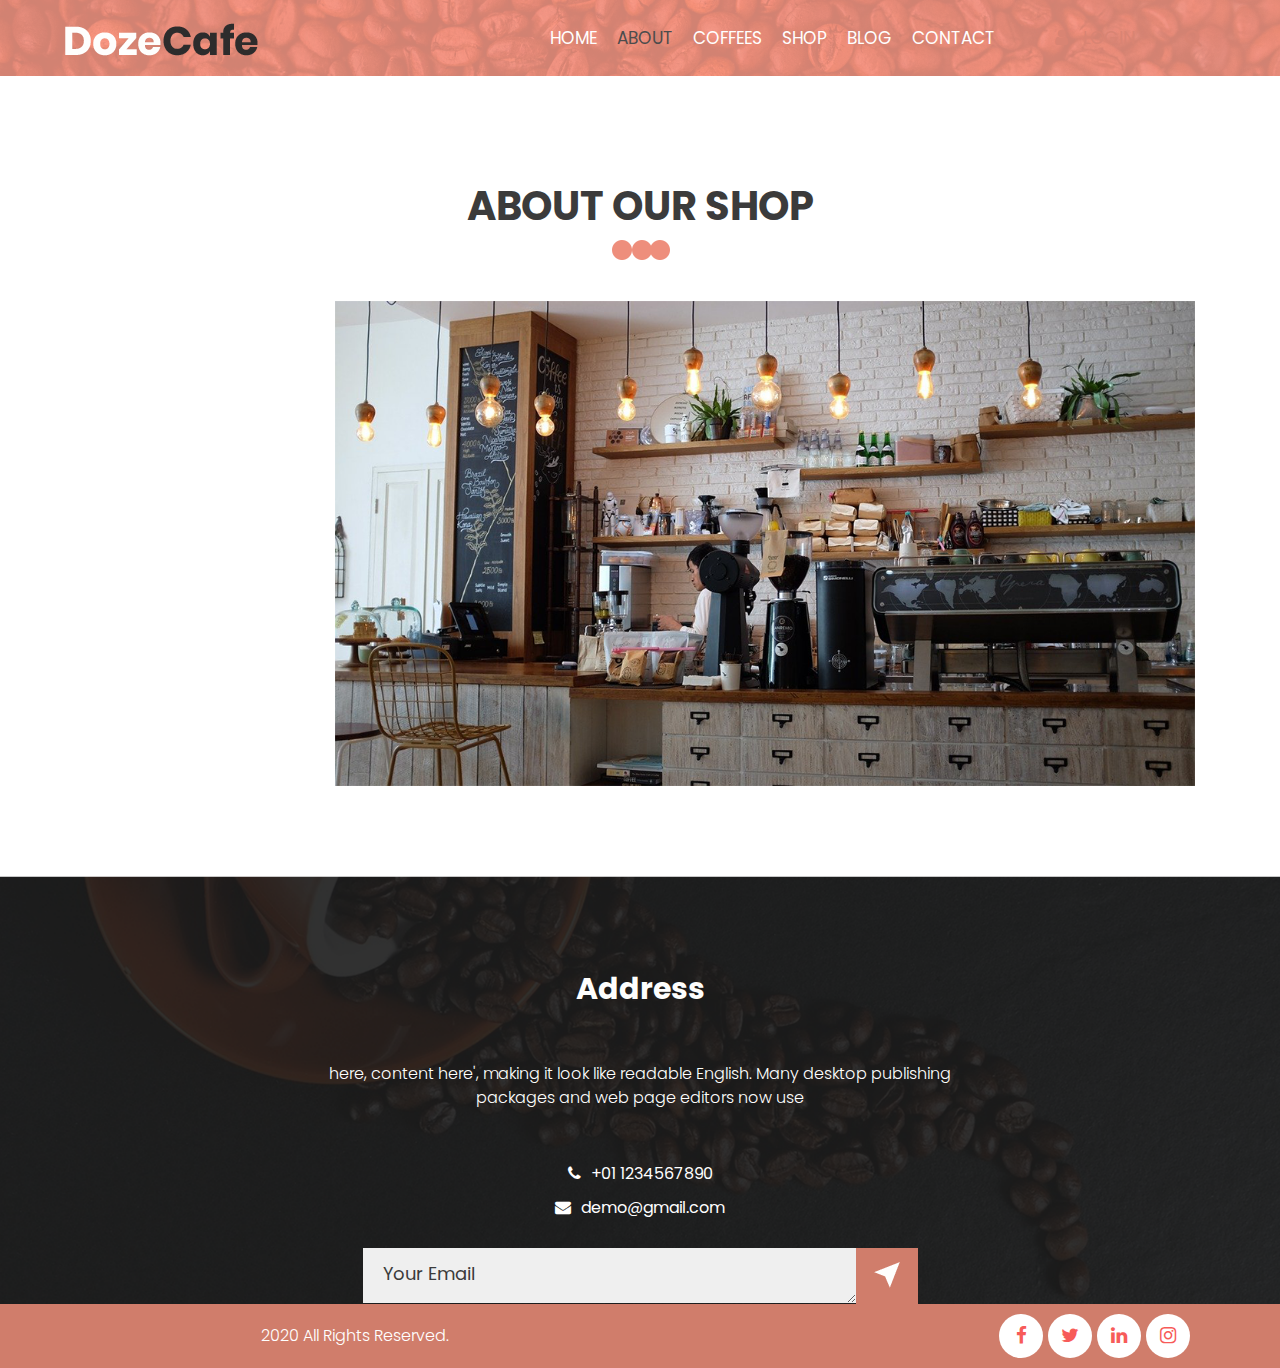
==== about.html @ 53fcd5b3 "firts init github" ====
<!DOCTYPE html>
<html>

<head>
   <!-- basic -->
   <meta charset="utf-8">
   <meta http-equiv="X-UA-Compatible" content="IE=edge">
   <meta name="viewport" content="width=device-width, initial-scale=1">
   <!-- mobile metas -->
   <meta name="viewport" content="width=device-width, initial-scale=1">
   <meta name="viewport" content="initial-scale=1, maximum-scale=1">
   <!-- site metas -->
   <title>About</title>
   <meta name="keywords" content="">
   <meta name="description" content="">
   <meta name="author" content="">
   <!-- bootstrap css -->
   <link rel="stylesheet" type="text/css" href="css/bootstrap.min.css">
   <!-- style css -->
   <link rel="stylesheet" type="text/css" href="css/style.css">
   <!-- Responsive-->
   <link rel="stylesheet" href="css/responsive.css">
   <!-- fevicon -->
   <link rel="icon" href="images/fevicon.png" type="image/gif" />
   <!-- font css -->
   <link href="https://fonts.googleapis.com/css2?family=Poppins:wght@400;600;800&display=swap" rel="stylesheet">
   <!-- Scrollbar Custom CSS -->
   <link rel="stylesheet" href="css/jquery.mCustomScrollbar.min.css">
   <!-- Tweaks for older IEs-->
   <link rel="stylesheet" href="https://netdna.bootstrapcdn.com/font-awesome/4.0.3/css/font-awesome.css">
</head>

<body>
   <div class="header_section header_bg">
      <div class="container-fluid">
         <nav class="navbar navbar-expand-lg navbar-light bg-light">
            <a class="navbar-brand" href="index.html"><img src="images/logo.png"></a>
            <button class="navbar-toggler" type="button" data-toggle="collapse" data-target="#navbarSupportedContent"
               aria-controls="navbarSupportedContent" aria-expanded="false" aria-label="Toggle navigation">
               <span class="navbar-toggler-icon"></span>
            </button>
            <div class="collapse navbar-collapse" id="navbarSupportedContent">
               <ul class="navbar-nav ml-auto">
                  <li class="nav-item">
                     <a class="nav-link" href="index.html">Home</a>
                  </li>
                  <li class="nav-item active">
                     <a class="nav-link" href="about.html">About</a>
                  </li>
                  <li class="nav-item">
                     <a class="nav-link" href="coffees.html">Coffees</a>
                  </li>
                  <li class="nav-item">
                     <a class="nav-link" href="shop.html">Shop</a>
                  </li>
                  <li class="nav-item">
                     <a class="nav-link" href="blog.html">Blog</a>
                  </li>
                  <li class="nav-item">
                     <a class="nav-link" href="contact.html">Contact</a>
                  </li>
               </ul>
               <form class="form-inline my-2 my-lg-0">
                  <div class="login_bt">
                     <ul>
                        <li><a href="#"><span class="user_icon"><i class="fa fa-user"
                                    aria-hidden="true"></i></span>Login</a></li>
                        <li><a href="#"><i class="fa fa-search" aria-hidden="true"></i></a></li>
                     </ul>
                  </div>
               </form>
            </div>
         </nav>
      </div>
   </div>
   <!-- header section end -->
   <!-- about section start -->
   <div class="about_section layout_padding">
      <div class="container">
         <div class="row">
            <div class="col-md-12">
               <h1 class="about_taital">About Our shop</h1>
               <div class="bulit_icon"><img src="images/bulit-icon.png"></div>
            </div>
         </div>
         <div class="about_section_2 layout_padding">
            <div class="image_iman"><img src="images/about-img.png" class="about_img"></div>


         </div>
      </div>
   </div>
   </div>
   <!-- about section end -->
   <!-- footer section start -->
   <div class="footer_section layout_padding">
      <div class="container">
         <div class="row">
            <div class="col-md-12">
               <h1 class="address_text">Address</h1>
               <p class="footer_text">here, content here', making it look like readable English. Many desktop publishing
                  packages and web page editors now use </p>
               <div class="location_text">
                  <ul>
                     <li>
                        <a href="#">
                           <i class="fa fa-phone" aria-hidden="true"></i><span class="padding_left_10">+01
                              1234567890</span>
                        </a>
                     </li>
                     <li>
                        <a href="#">
                           <i class="fa fa-envelope" aria-hidden="true"></i><span
                              class="padding_left_10">demo@gmail.com</span>
                        </a>
                     </li>
                  </ul>
               </div>
               <div class="form-group">
                  <textarea class="update_mail" placeholder="Your Email" rows="5" id="comment"
                     name="Your Email"></textarea>
                  <div class="subscribe_bt"><a href="#"><img src="images/teligram-icon.png"></a></div>
               </div>
            </div>
         </div>
      </div>
   </div>
   <!-- footer section end -->
   <!-- copyright section start -->
   <div class="copyright_section">
      <div class="container">
         <div class="row">
            <div class="col-lg-6 col-sm-12">
               <p class="copyright_text">2020 All Rights Reserved.</p>
            </div>
            <div class="col-lg-6 col-sm-12">
               <div class="footer_social_icon">
                  <ul>
                     <li><a href="#"><i class="fa fa-facebook" aria-hidden="true"></i></a></li>
                     <li><a href="#"><i class="fa fa-twitter" aria-hidden="true"></i></a></li>
                     <li><a href="#"><i class="fa fa-linkedin" aria-hidden="true"></i></a></li>
                     <li><a href="#"><i class="fa fa-instagram" aria-hidden="true"></i></a></li>
                  </ul>
               </div>
            </div>
         </div>
      </div>
   </div>
   <!-- copyright section end -->
   <!-- Javascript files-->
   <script src="js/jquery.min.js"></script>
   <script src="js/popper.min.js"></script>
   <script src="js/bootstrap.bundle.min.js"></script>
   <script src="js/jquery-3.0.0.min.js"></script>
   <script src="js/plugin.js"></script>
   <!-- sidebar -->
   <script src="js/jquery.mCustomScrollbar.concat.min.js"></script>
   <script src="js/custom.js"></script>
</body>

</html>
---- css/style.css ----
/*--------------------------------------------------------------------- File Name: style.css ---------------------------------------------------------------------*/


/*--------------------------------------------------------------------- import Files ---------------------------------------------------------------------*/

@import url(animate.min.css);
@import url(normalize.css);
@import url(icomoon.css);
@import url(css/font-awesome.min.css);
@import url(meanmenu.css);
@import url(owl.carousel.min.css);
@import url(swiper.min.css);
@import url(slick.css);
@import url(jquery.fancybox.min.css);
@import url(jquery-ui.css);
@import url(nice-select.css);

/*--------------------------------------------------------------------- skeleton ---------------------------------------------------------------------*/

* {
    box-sizing: border-box !important;
    transition: ease all 0.5s;
}

html {
    scroll-behavior: smooth;
}

body {
    color: #666666;
    font-size: 14px;
    font-family: 'Poppins', sans-serif;
    line-height: 1.80857;
    font-weight: normal;
    overflow-x: hidden;
}

a {
    color: #1f1f1f;
    text-decoration: none !important;
    outline: none !important;
    -webkit-transition: all .3s ease-in-out;
    -moz-transition: all .3s ease-in-out;
    -ms-transition: all .3s ease-in-out;
    -o-transition: all .3s ease-in-out;
    transition: all .3s ease-in-out;
}

h1,
h2,
h3,
h4,
h5,
h6 {
    letter-spacing: 0;
    font-weight: normal;
    position: relative;
    padding: 0 0 10px 0;
    font-weight: normal;
    line-height: normal;
    color: #111111;
    margin: 0
}

h1 {
    font-size: 24px
}

h2 {
    font-size: 22px
}

h3 {
    font-size: 18px
}

h4 {
    font-size: 16px
}

h5 {
    font-size: 14px
}

h6 {
    font-size: 13px
}

*,
*::after,
*::before {
    -webkit-box-sizing: border-box;
    -moz-box-sizing: border-box;
    box-sizing: border-box;
}

h1 a,
h2 a,
h3 a,
h4 a,
h5 a,
h6 a {
    color: #212121;
    text-decoration: none!important;
    opacity: 1
}

button:focus {
    outline: none;
}

ul,
li,
ol {
    margin: 0px;
    padding: 0px;
    list-style: none;
}

p {
    margin: 20px;
    font-weight: 300;
    font-size: 15px;
    line-height: 24px;
}

a {
    color: #222222;
    text-decoration: none;
    outline: none !important;
}

a,
.btn {
    text-decoration: none !important;
    outline: none !important;
    -webkit-transition: all .3s ease-in-out;
    -moz-transition: all .3s ease-in-out;
    -ms-transition: all .3s ease-in-out;
    -o-transition: all .3s ease-in-out;
    transition: all .3s ease-in-out;
}

img {
    max-width: 100%;
    height: auto;
}

 :focus {
    outline: 0;
}

.paddind_bottom_0 {
    padding-bottom: 0 !important;
}

.btn-custom {
    margin-top: 20px;
    background-color: transparent !important;
    border: 2px solid #ddd;
    padding: 12px 40px;
    font-size: 16px;
}

.lead {
    font-size: 18px;
    line-height: 30px;
    color: #767676;
    margin: 0;
    padding: 0;
}

.form-control:focus {
    border-color: #ffffff !important;
    box-shadow: 0 0 0 .2rem rgba(255, 255, 255, .25);
}

.navbar-form input {
    border: none !important;
}

.badge {
    font-weight: 500;
}

blockquote {
    margin: 20px 0 20px;
    padding: 30px;
}

button {
    border: 0;
    margin: 0;
    padding: 0;
    cursor: pointer;
}

.full {
    float: left;
    width: 100%;
}

.layout_padding {
    padding-top: 100px;
    padding-bottom: 0px;
}

.padding_0 {
    padding: 0px;
}


/* header section start */

.header_section {
    width: 100%;
    float: left;
    background-image: url(../images/banner-bg.png);
    height: auto;
    background-size: 100%;
    background-repeat: no-repeat;
}

.header_bg {
    width: 100%;
    float: left;
    background-image: url(../images/header-bg.png);
    height: auto;
    background-size: 100%;
    background-repeat: no-repeat;
}
.header_bg .navbar-expand-lg .navbar-nav .nav-link {
    color: #ffffff;
}

.bg-light {
    background-color: transparent !important;
}

.mr-auto,
.mx-auto {
    margin: 0 auto;
    text-align: center;
}

.navbar-expand-lg .navbar-nav .nav-link {
    padding: 3px 10px;
    font-size: 17px;
    color: #a9a8a8;
    border-radius: 5px;
    text-transform: uppercase;
}

.navbar-light .navbar-nav .nav-link:focus,
.navbar-light .navbar-nav .nav-link:hover {
    color: #4c4c4c;
}

.navbar-light .navbar-nav .active>.nav-link,
.navbar-light .navbar-nav .nav-link.active,
.navbar-light .navbar-nav .nav-link.show,
.navbar-light .navbar-nav .show>.nav-link {
    color: #4c4c4c;
}

.navbar-brand {
    margin: 0px;
    float: right;
}

.navbar {
    padding: 15px 50px;
}

.user_icon {
    padding-right: 15px;
}

.login_bt {
    width: 210px;
}

.login_bt ul {
    margin: 0px;
    padding: 0px;
}

.login_bt li a {
    float: left;
    font-size: 18px;
    color: #d98473;
    text-transform: uppercase;
    padding: 0px 0px 0px 50px;
}

.login_bt li a:hover {
    color: #4c4c4c;
}


/* header section end */


/* banner section start */

.banner_section {
    width: 100%;
    float: left;
    padding: 90px 0px 100px 0px;
}

.banner_taital_main {
    width: 100%;
    float: left;
    padding-top: 80px;
}

.banner_taital {
    width: 100%;
    font-size: 90px;
    color: #252525;
    font-weight: 800;
}

.tasty_text {
    width: 100%;
    float: left;
    font-size: 24px;
    color: #e38773;
    font-weight: bold;
}

.banner_text {
    width: 100%;
    float: left;
    font-size: 16px;
    color: #4a4949;
    margin: 0px;
}

.btn_main {
    width: 100%;
    float: left;
    padding-top: 40px;
}

.about_bt {
    width: 175px;
    float: left;
}

.about_bt a {
    width: 100%;
    float: left;
    font-size: 18px;
    background-color: #d48272;
    color: #fefefd;
    text-align: center;
    padding: 12px;
    border-radius: 5px;
}

.about_bt a:hover {
    color: #fefefd;
    background-color: #4a4949;
}

.callnow_bt {
    width: 175px;
    float: left;
}

.callnow_bt a {
    width: 100%;
    float: left;
    font-size: 18px;
    background-color: #d48272;
    color: #fefefd;
    text-align: center;
    padding: 12px;
    margin-left: 10px;
    border-radius: 5px;
}

.callnow_bt a:hover {
    color: #fefefd;
    background-color: #4a4949;
}

.callnow_bt.active a {
    color: #fefefd;
    background-color: #4a4949;
}

#banner_slider a.carousel-control-prev {
    left: -120px;
    top: 455px;
}

#banner_slider a.carousel-control-next {
    right: 0px;
    top: 400px;
    left: -120px;
    color: #fefefd;
    background-color: #4a4949;
}

#banner_slider .carousel-control-next,
#banner_slider .carousel-control-prev {
    width: 55px;
    height: 55px;
    opacity: 1;
    font-size: 16px;
    color: #4a4949;
    background-color: #efefef;
}

#banner_slider .carousel-control-next:focus,
#banner_slider .carousel-control-next:hover,
#banner_slider .carousel-control-prev:focus,
#banner_slider .carousel-control-prev:hover {
    color: #fefefd;
    background-color: #4a4949;
}

.banner_img {
    width: 100%;
    float: left;
    text-align: center;
}


/* banner section end */


/* coffee section start */

.coffee_section {
    width: 100%;
    float: left;
}

.coffee_taital {
    width: 100%;
    float: left;
    font-size: 40px;
    color: #3b3b3b;
    text-transform: uppercase;
    text-align: center;
    font-weight: bold;
    padding-bottom: 0px;
}

.coffee_section_2 {
    width: 90%;
    margin: 0 auto;
    text-align: center;
    padding-top: 40px;
}

.bulit_icon {
    width: 100%;
    text-align: center;
}

.coffee_img img {
    width: 100%;
    float: left;
}

.types_text {
    width: 100%;
    float: left;
    font-size: 22px;
    color: #3b3b3b;
    text-align: center;
    font-weight: bold;
    padding-top: 20px;
}

.looking_text {
    width: 100%;
    float: left;
    font-size: 16px;
    color: #3b3b3b;
    text-align: center;
    margin: 0px;
}

.read_bt {
    width: 170px;
    margin: 0 auto;
    text-align: center;
    padding-top: 20px;
    display: flex;
}

.read_bt a {
    width: 100%;
    float: left;
    font-size: 16px;
    color: #d78373;
    text-align: center;
    border-radius: 5px;
    border: 1px solid #d78373;
    text-transform: uppercase;
    padding: 8px;
}

.read_bt a:hover {
    color: #3b3b3b;
    border: 1px solid #3b3b3b;
}

#main_slider a.carousel-control-prev {
    left: -50px;
    top: 95px;
}

#main_slider a.carousel-control-next {
    right: -50px;
    top: 95px;
    color: #fefefd;
    background-color: #4a4949;
}

#main_slider .carousel-control-next,
#main_slider .carousel-control-prev {
    width: 55px;
    height: 55px;
    opacity: 1;
    font-size: 16px;
    color: #4a4949;
    background-color: #efefef;
}

#main_slider .carousel-control-next:focus,
#main_slider .carousel-control-next:hover,
#main_slider .carousel-control-prev:focus,
#main_slider .carousel-control-prev:hover {
    color: #fefefd;
    background-color: #4a4949;
}


/* coffee section end */


/* about section start */

.about_section {
    width: 100%;
    float: left;
    padding-bottom: 90px;
}

.about_section_2 {
    width: 100%;
    float: left;
    padding-top: 40px;
}

.about_taital {
    width: 100%;
    float: left;
    font-size: 40px;
    color: #3b3b3b;
    text-transform: uppercase;
    text-align: center;
    font-weight: bold;
    padding-bottom: 0px;
}

.about_taital_box {
    width: 500px;
    float: left;
    background-color: #ffffff;
    height: auto;
    padding: 40px 20px 30px 20px;
    box-shadow: 0px 0px 30px 0px;
    position: absolute;
    top: 1550px;
}

.image_iman {
    padding-left: 250px;
    position: relative;
}

.about_img {
    width: 100%;
}

.about_taital_1 {
    width: 100%;
    float: left;
    font-size: 30px;
    color: #3b3b3b;
}

.about_text {
    width: 100%;
    float: left;
    font-size: 16px;
    color: #232222;
    margin: 0px;
}

.readmore_btn {
    width: 170px;
    float: left;
    margin-top: 40px;
}

.readmore_btn a {
    width: 100%;
    float: left;
    font-size: 18px;
    color: #d78373;
    text-transform: uppercase;
    border-radius: 5px;
    border: 1px solid #fc947f;
    padding: 10px;
    border-radius: 5px;
    text-align: center;
}

.readmore_btn a:hover {
    color: #4a4949;
    border: 1px solid #4a4949;
}


/* about section end */


/* client section start */

.client_section {
    width: 100%;
    float: left;
    background-image: url(../images/client-bg.png);
    height: auto;
    background-size: 100% 100%;
    padding-bottom: 50px;
}

.client_section_2 {
    width: 100%;
    float: left;
}

.client_taital_main {
    width: 100%;
    display: flex;
    padding-top: 30px;
}

.client_left {
    width: 20%;
    float: left;
    padding-left: 50px;
}

.client_img {
    width: 90%;
}

.client_right {
    width: 80%;
    float: left;
    padding-top: 20px;
}

.moark_text {
    width: 100%;
    float: left;
    font-size: 24px;
    color: #3b3b3b;
    font-weight: bold;
}

.client_text {
    width: 75%;
    float: left;
    font-size: 16px;
    color: #3b3b3b;
    margin: 0px;
}


/* client section end */

/* blog section start */

.blog_section {
    width: 100%;
    float: left;
}

.blog_section_2 {
    width: 100%;
    float: left;
    padding-top: 60px;
}

.blog_box {
    width: 100%;
    background-color: #ffffff;
    box-shadow: 0px 0px 20px 0px;
    padding: 0px 0px 30px 0px;
}

.blog_img {
    width: 100%;
}

.date_text {
    width: 100px;
    font-size: 18px;
    color: #ffffff;
    text-align: center;
    text-transform: uppercase;
    padding: 20px 0px;
    background-color: red;
    position: absolute;
    top: -10px;
    left: 5px;
}

.prep_text {
    width: 100%;
    font-size: 20px;
    color: #3b3b3b;
    text-transform: uppercase;
    font-weight: bold;
    padding: 20px 20px 10px 20px;
}

.lorem_text {
    width: 100%;
    font-size: 14px;
    color: #3b3b3b;
    margin: 0px;
    padding: 0px 20px;
}


/* blog section end */


/* contact section start */

.contact_section {
    width: 100%;
    float: left;
}

.contact_taital {
    width: 100%;
    float: left;
    font-size: 40px;
    color: #252525;
    font-weight: bold;
    text-align: center;
    text-transform: uppercase;
}

.contact_section_2 {
    width: 100%;
    float: left;
    padding-top: 55px;
}

.padding_left_0 {
    padding-left: 0px;
}

.mail_section_1 {
    width: 50%;
    margin: 0 auto;
}

.mail_text {
    width: 100%;
    float: left;
    font-size: 16px;
    color: #2e2e2d;
    border: 0px;
    background-color: #efefef;
    padding: 11px 20px;
    margin-top: 20px;
    border-radius: 40px;
    font-family: 'Poppins', sans-serif;
}

input.mail_text::placeholder {
    color: #2e2e2d;
}

.massage-bt {
    color: #2e2e2d;
    width: 100%;
    height: 110px;
    font-size: 18px;
    background-color: #efefef;
    padding: 40px 20px 0px 20px;
    border: 0px;
    height: 110px;
    margin-top: 20px;
    border-radius: 40px;
    font-family: 'Poppins', sans-serif;
}

textarea#comment.massage-bt::placeholder {
    color: #2e2e2d;
}

.send_bt {
    width: 170px;
    margin: 0 auto;
    text-align: center;
}

.send_bt a {
    width: 100%;
    text-align: center;
    font-size: 16px;
    color: #fefefd;
    background-color: #d07d6b;
    padding: 10px;
    text-transform: uppercase;
    margin-top: 20px;
    display: block;
    font-weight: bold;
    border-radius: 5px;
    font-family: 'Poppins', sans-serif;
}

.send_bt a:hover {
    color: #fefefd;
    background-color: #4a4949;
}

.map_main {
    width: 100%;
    float: left;
    margin-top: 90px;
}


/* contact section end */


/* footer section start */

.footer_section {
    width: 100%;
    float: left;
    height: auto;
    background-image: url(../images/footer-bg.png);
    background-size: 100% 100%;
    padding: 90px 0px 0px 0px;
}

.address_text {
    width: 100%;
    float: left;
    text-align: center;
    font-size: 30px;
    color: #fefefd;
    font-weight: bold;
    padding-bottom: 50px;
}

.footer_text {
    width: 60%;
    margin: 0 auto;
    font-size: 16px;
    color: #fefefd;
    text-align: center;
}

.location_text {
    width: 100%;
    margin: 0 auto;
    text-align: center;
    padding-top: 50px;
}

.location_text ul {
    margin: 0px;
    padding: 0px;
}

.location_text li {
    font-size: 16px;
    color: #ffffff;
    padding: 0px 0px 5px 0px;
}

.location_text li a {
    color: #ffffff;
}

.location_text li a:hover {
    color: #d07d6b;
}

.padding_left_10 {
    padding-left: 10px;
}

.social_icon {
    width: 100%;
    display: inline-block;
    text-align: center;
    margin-top: 10px;
}

.footer_social_icon {
    width: 100%;
    float: right;
    text-align: right;
}

.footer_social_icon ul {
    margin: 0px;
    padding: 0px;
    display: inline-block;
}

.footer_social_icon li {
    float: left;
}

.footer_social_icon li a {
    float: left;
    padding: 5px 10px;
    background-color: #fff;
    color: #f75b59;
    border-radius: 100%;
    font-size: 19px;
    margin-right: 5px;
    width: 44px;
    text-align: center;
    margin-top: 10px;
}

.footer_social_icon li a:hover {
    background-color: #ffffff;
    color: #363636;
}

.update_mail {
    color: #3b3b3b;
    width: 100%;
    height: 55px;
    font-size: 18px;
    padding: 10px 20px 0px 20px;
    background-color: #efefef;
    margin: 0 auto;
    justify-content: center;
    align-items: center;
    display: block;
    margin-top: 20px;
    border: 0px;
}

textarea#comment.update_mail::placeholder {
    color: #3b3b3b;
}

.form-group {
    margin-bottom: 1rem;
    display: flex;
    width: 50%;
    margin: 0 auto;
    text-align: center;
}

.subscribe_bt {
    width: 70px;
    float: left;
    padding-top: 20px;
}

.subscribe_bt a {
    width: 100%;
    float: left;
    color: #ffffff;
    font-size: 16px;
    padding: 13px 0px 14px 0px;
    background-color: #d07d6b;
    text-transform: uppercase;
    text-align: center;
}

.subscribe_bt a:hover {
    color: #363636;
    background-color: #d07d6b;
}


/* footer section end */


/* copyright section start */

.copyright_section {
    width: 100%;
    float: left;
    background-color: #d07d6b;
    height: auto;
}

.copyright_text {
    width: 100%;
    float: left;
    font-size: 16px;
    color: #ffffff;
    text-align: center;
    margin-left: 0px;
    font-family: 'Poppins', sans-serif;
}

.copyright_text a {
    color: #ffffff;
}

.copyright_text a:hover {
    color: #363636;
}


/* copyright section end */

.margin_top90 {
    margin-top: 90px;
}
---- css/responsive.css ----
/*--------------------------------------------------------------------- File Name: responsive.css ---------------------------------------------------------------------*/


/*------------------------------------------------------------------- 991px x 768px ---------------------------------------------------------------------*/

@media only screen and (min-width: 768px) and (max-width: 991px) {
    .header-search {
        padding: 15px 0px;
    }
}


/*------------------------------------------------------------------- 767px x 599px ---------------------------------------------------------------------*/

@media only screen and (min-width: 599px) and (max-width: 767px) {
    .logo {
        text-align: center;
    }
    .cart-content-right {
        padding-bottom: 5px;
    }
    .mg {
        margin: 0px 0px;
    }
    .menu-area-main {
        height: 256px;
        overflow-y: auto;
    }
    .megamenu>.row [class*="col-"] {
        padding: 0px;
    }
    .menu-area-main .megamenu .men-cat {
        padding: 0px 15px;
    }
    .menu-area-main .megamenu .women-cat {
        padding: 0px 15px;
    }
    .menu-area-main .megamenu .el-cat {
        padding: 0px 15px;
    }
    .mean-container .mean-nav ul li a.mean-expand {
        height: 19px;
    }
    .category-box.women-box {
        display: none;
    }
    .cart-box {
        display: inline-block;
        margin: 0px 30px;
    }
    .wish-box {
        float: none;
        margin: 0px 30px;
        display: inline-block;
    }
    .menu-add {
        display: none;
    }
    .category-box {
        display: none;
    }
    .mean-container .mean-nav ul li ol {
        padding: 0px;
    }
    .mean-container .mean-nav ul li a {
        padding: 10px 20px;
        width: 94.8%;
    }
    .mean-container .mean-nav ul li li a {
        width: 92%;
        padding: 1em 4%;
    }
    .mean-container .mean-nav ul li li li a {
        width: 100%;
    }
    .header-search {
        padding: 15px 0px;
    }
    #collapseFilter.d-md-block {
        padding: 30px 0px;
    }
}


/*------------------------------------------------------------------- 599px x 280px ---------------------------------------------------------------------*/

@media only screen and (min-width: 280px) and (max-width: 599px) {
    .cart-content-right {
        padding-bottom: 5px;
    }
    .megamenu>.row [class*="col-"] {
        padding: 0px;
    }
    .menu-area-main .megamenu .men-cat {
        padding: 0px 15px;
    }
    .menu-area-main .megamenu .women-cat {
        padding: 0px 15px;
    }
    .menu-area-main .megamenu .el-cat {
        padding: 0px 15px;
    }
    .mean-container .mean-nav ul li a {
        padding: 1em 4%;
        width: 92%;
    }
    .mean-container .mean-nav ul li li a {
        width: 90%;
        padding: 1em 5%;
    }
    .mean-container .sub-full.megamenu-categories ol li a {
        padding: 5px 0px;
        text-transform: capitalize;
        width: 100%;
    }
    .megamenu .sub-full.megamenu-categories .women-box .banner-up-text a {
        width: auto;
        border: none;
        float: none;
    }
    .menu-area-main {
        height: 45px;
        overflow-y: auto;
    }
    .mean-container .mean-nav ul li a.mean-expand {
        top: 0;
    }
}

@media (min-width: 992px) and (max-width: 1199px) {
    .navbar {
        padding: 15px 15px;
    }
    .banner_taital_main {
        padding-left: 15px;
    }
    #banner_slider a.carousel-control-prev {
        left: 10px;
        top: 380px;
    }
    #banner_slider a.carousel-control-next {
        right: 0px;
        top: 380px;
        left: 70px;
    }
    .banner_section {
        padding: 90px 0px 20px 0px;
    }
    .header_section {
        background-size: 100% 100%;
    }
    #main_slider a.carousel-control-prev {
        left: -50px;
        top: 55px;
    }
    #main_slider a.carousel-control-next {
        right: -50px;
        top: 55px;
    }
    .types_text {
        font-size: 20px;
    }
    .looking_text {
        font-size: 12px;
    }
    .about_img {
        width: 100%;
        margin-top: 80px;
    }
    .about_text {
        font-size: 14px;
    }
    .about_taital_box {
        width: 500px;
        padding: 40px 20px 30px 20px;
        top: 1430px;
    }
    .readmore_btn {
        margin-top: 20px;
    }
    .about_img {
        height: 420px;
    }
    .client_right {
        padding-top: 0px;
    }
}

@media (min-width: 768px) and (max-width: 991px) {
    .header_section {
        background-size: 100% 100%;
    }
    .navbar-light .navbar-toggler {
        color: #fff;
        border-color: #fb795f;
        background: #fb795f;
    }
    .navbar-expand-lg .navbar-nav .nav-link {
        text-align: center;
    }
    .search_bt {
        width: 100%;
        text-align: center;
    }
    .banner_taital_main {
        padding-left: 20px;
    }
    .navbar {
        padding: 15px 0px;
    }
    #banner_slider a.carousel-control-prev {
        left: -41px;
        top: 404px;
        color: #252525;
    }
    #banner_slider a.carousel-control-next {
        right: 0px;
        top: 460px;
        left: -40px;
    }
    .about_bt {
        width: 140px;
        float: left;
    }
    .callnow_bt {
        width: 140px;
        float: left;
    }
    #main_slider a.carousel-control-prev {
        left: 0;
        top: 95px;
    }
    #main_slider a.carousel-control-next {
        right: 0;
        top: 95px;
    }
    .about_img {
        width: 100%;
        height: 370px;
        margin-top: 60px;
    }
    .about_taital_box {
        width: 370px;
        float: left;
        top: 1960px;
    }
    .about_text {
        font-size: 14px;
    }
    .client_text {
        width: 85%;
        font-size: 14px;
    }
    .client_right {
        padding-top: 0;
    }
    .client_left {
        padding-left: 0;
    }
    .mail_section_1 {
        width: 60%;
        margin: 0 auto;
    }
    .footer_text {
        width: 100%;
    }
    .copyright_section .row {
        display: flex;
        flex-direction: column-reverse;
    }
    .footer_social_icon {
        float: right;
        text-align: center;
        padding-top: 15px;
    }
}

@media (min-width: 576px) and (max-width: 767px) {
    .navbar {
        padding: 15px 0px;
    }
    .navbar-light .navbar-toggler {
        color: #fff;
        border-color: #fff;
        background: #fff;
    }
    .navbar-expand-lg .navbar-nav .nav-link {
        color: #ffffff;
    }
    .header_section {
        background-size: cover;
    }
    .navbar-expand-lg .navbar-nav .nav-link {
        text-align: center;
    }
    .search_bt {
        width: 100%;
        text-align: center;
    }
    #banner_slider a.carousel-control-next {
        right: 0px;
        top: 585px;
        left: 170px;
        display: none;
    }
    #banner_slider a.carousel-control-prev {
        left: 100px;
        top: 585px;
        display: none;
    }
    .banner_section .row {
        display: flex;
        flex-direction: column-reverse;
    }
    .banner_taital_main {
        padding-top: 0px;
    }
    .tasty_text {
        color: #ffffff;
    }
    .about_bt {
        width: 140px;
        float: left;
    }
    .callnow_bt {
        width: 140px;
        float: left;
    }
    .coffee_taital {
        font-size: 30px;
    }
    #main_slider a.carousel-control-next {
        right: 0;
        display: none;
    }
    #main_slider a.carousel-control-prev {
        left: 0;
        display: none;
    }
    .about_taital_box {
        position: inherit;
    }
    .about_taital {
        font-size: 30px;
    }
    .image_iman {
        padding-left: 0;
    }
    .about_taital_box {
        width: 100%;
    }
    .about_taital_1 {
        font-size: 25px;
    }
    .about_img {
        margin-top: 40px;
    }
    .about_text {
        font-size: 15px;
    }
    .client_section {
        background: rgb(208, 125, 107, 0.6);
        background-size: cover;
    }
    .client_left {
        width: 100%;
        padding-left: 0px;
    }
    .client_right {
        width: 100%;
        padding-top: 20px;
    }
    .client_taital_main {
        display: block;
    }
    .client_text {
        width: 100%;
    }
    .client_img {
        width: 100%;
        margin-top: 30px;
    }
    .prep_text {
        width: 100%;
        font-size: 19px;
    }
    .read_bt a {
        margin-bottom: 30px;
    }
    .mail_section_1 {
        width: 100%;
        margin: 0 auto;
    }
    .footer_text {
        width: 100%;
    }
    .form-group {
        width: 100%;
    }
    .copyright_section .row {
        display: flex;
        flex-direction: column-reverse;
    }
    .footer_social_icon {
        text-align: center;
    }
}

@media (max-width: 575px) {
    .navbar {
        padding: 15px 0px;
    }
    .navbar-light .navbar-toggler {
        color: #fff;
        border-color: #fff;
        background: #fff;
    }
    .navbar-expand-lg .navbar-nav .nav-link {
        color: #ffffff;
    }
    .header_section {
        background-size: cover;
    }
    .navbar-expand-lg .navbar-nav .nav-link {
        text-align: center;
    }
    .search_bt {
        width: 100%;
        text-align: center;
    }
    #banner_slider a.carousel-control-next {
        right: 0px;
        top: 585px;
        left: 170px;
        display: none;
    }
    #banner_slider a.carousel-control-prev {
        left: 100px;
        top: 585px;
        display: none;
    }
    .banner_section .row {
        display: flex;
        flex-direction: column-reverse;
    }
    .banner_taital_main {
        padding-top: 0px;
    }
    .tasty_text {
        color: #ffffff;
    }
    .about_bt {
        width: 140px;
        float: left;
    }
    .about_img {
        margin-top: 40px;
    }
    .callnow_bt {
        width: 140px;
        float: left;
    }
    .coffee_taital {
        font-size: 30px;
    }
    #main_slider a.carousel-control-next {
        right: 0;
        display: none;
    }
    #main_slider a.carousel-control-prev {
        left: 0;
        display: none;
    }
    .about_taital_box {
        position: inherit;
    }
    .about_taital {
        font-size: 30px;
    }
    .image_iman {
        padding-left: 0;
    }
    .about_taital_box {
        width: 100%;
    }
    .about_taital_1 {
        font-size: 25px;
    }
    .about_text {
        font-size: 15px;
    }
    .client_section {
        background: rgb(208, 125, 107, 0.6);
        background-size: cover;
    }
    .client_left {
        width: 100%;
        padding-left: 0px;
    }
    .client_right {
        width: 100%;
        padding-top: 20px;
    }
    .client_taital_main {
        display: block;
    }
    .client_text {
        width: 100%;
    }
    .client_img {
        width: 100%;
        margin-top: 30px;
    }
    .prep_text {
        width: 100%;
        font-size: 19px;
    }
    .read_bt a {
        margin-bottom: 30px;
    }
    .mail_section_1 {
        width: 100%;
        margin: 0 auto;
    }
    .footer_text {
        width: 100%;
    }
    .form-group {
        width: 100%;
    }
    .copyright_section .row {
        display: flex;
        flex-direction: column-reverse;
    }
    .footer_social_icon {
        text-align: center;
    }
}
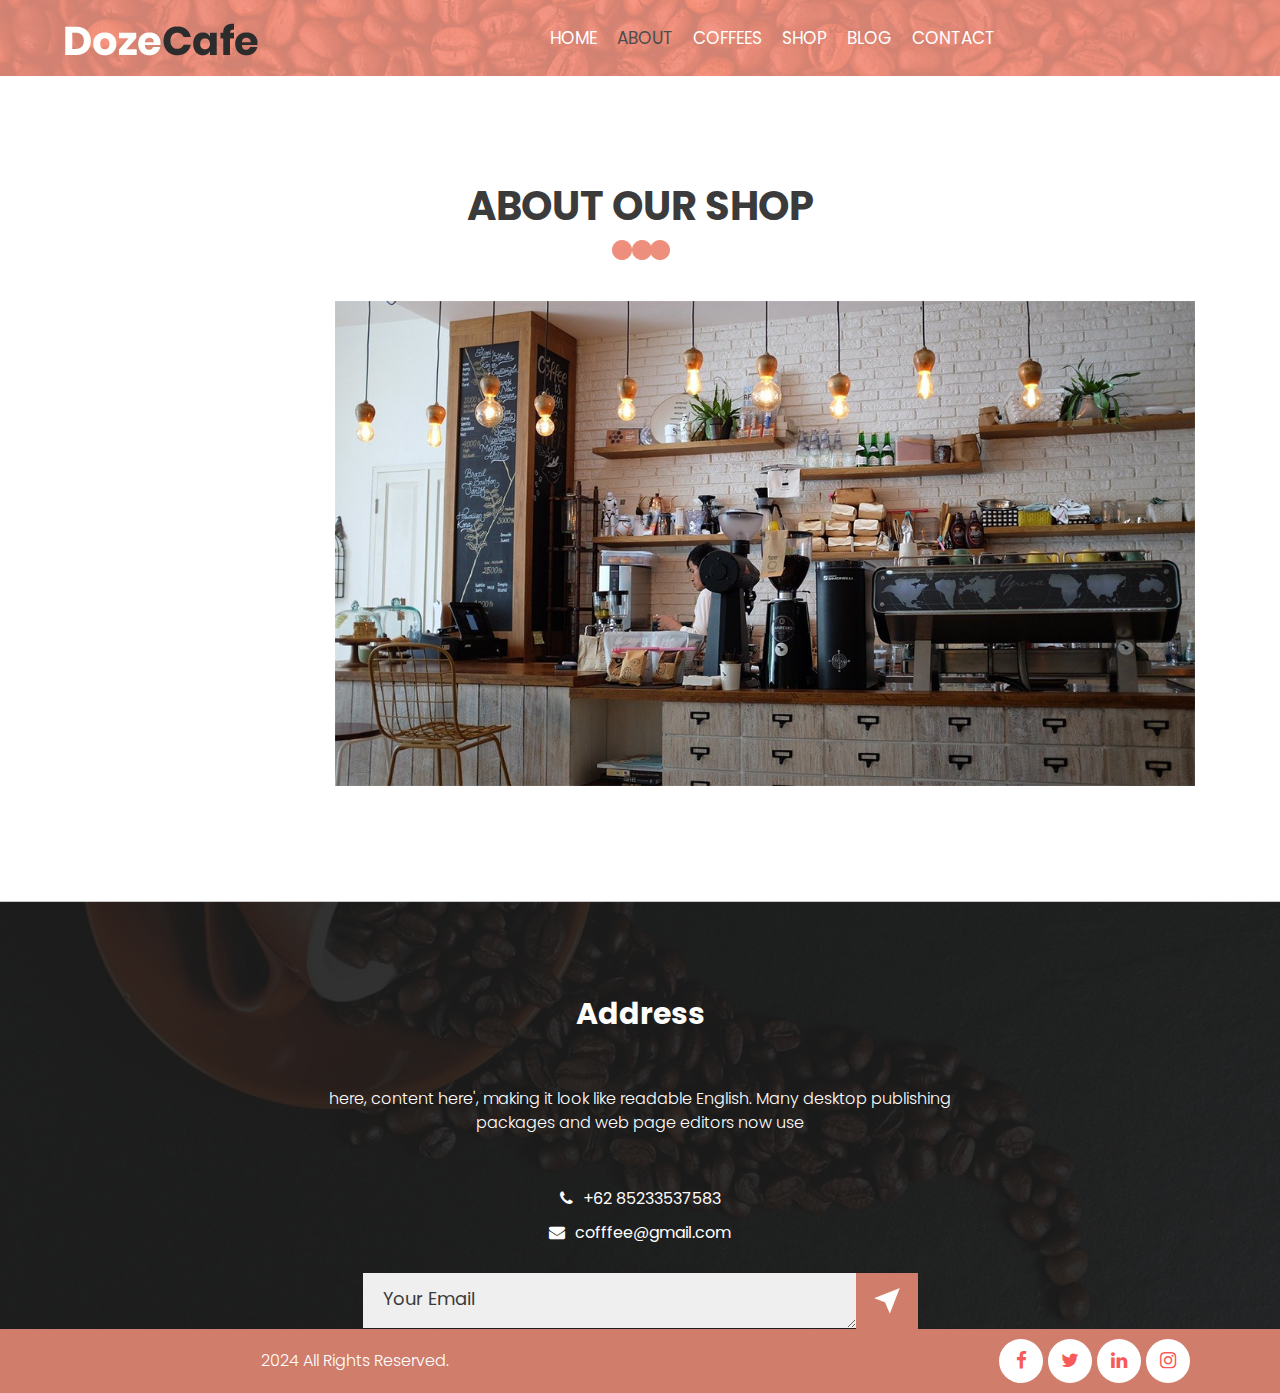
==== commit e52d0a6a: "Add files via upload" ====
--- a/about.html
+++ b/about.html
@@ -1,161 +1,160 @@
-<!DOCTYPE html>
-<html>
-
-<head>
-   <!-- basic -->
-   <meta charset="utf-8">
-   <meta http-equiv="X-UA-Compatible" content="IE=edge">
-   <meta name="viewport" content="width=device-width, initial-scale=1">
-   <!-- mobile metas -->
-   <meta name="viewport" content="width=device-width, initial-scale=1">
-   <meta name="viewport" content="initial-scale=1, maximum-scale=1">
-   <!-- site metas -->
-   <title>About</title>
-   <meta name="keywords" content="">
-   <meta name="description" content="">
-   <meta name="author" content="">
-   <!-- bootstrap css -->
-   <link rel="stylesheet" type="text/css" href="css/bootstrap.min.css">
-   <!-- style css -->
-   <link rel="stylesheet" type="text/css" href="css/style.css">
-   <!-- Responsive-->
-   <link rel="stylesheet" href="css/responsive.css">
-   <!-- fevicon -->
-   <link rel="icon" href="images/fevicon.png" type="image/gif" />
-   <!-- font css -->
-   <link href="https://fonts.googleapis.com/css2?family=Poppins:wght@400;600;800&display=swap" rel="stylesheet">
-   <!-- Scrollbar Custom CSS -->
-   <link rel="stylesheet" href="css/jquery.mCustomScrollbar.min.css">
-   <!-- Tweaks for older IEs-->
-   <link rel="stylesheet" href="https://netdna.bootstrapcdn.com/font-awesome/4.0.3/css/font-awesome.css">
-</head>
-
-<body>
-   <div class="header_section header_bg">
-      <div class="container-fluid">
-         <nav class="navbar navbar-expand-lg navbar-light bg-light">
-            <a class="navbar-brand" href="index.html"><img src="images/logo.png"></a>
-            <button class="navbar-toggler" type="button" data-toggle="collapse" data-target="#navbarSupportedContent"
-               aria-controls="navbarSupportedContent" aria-expanded="false" aria-label="Toggle navigation">
-               <span class="navbar-toggler-icon"></span>
-            </button>
-            <div class="collapse navbar-collapse" id="navbarSupportedContent">
-               <ul class="navbar-nav ml-auto">
-                  <li class="nav-item">
-                     <a class="nav-link" href="index.html">Home</a>
-                  </li>
-                  <li class="nav-item active">
-                     <a class="nav-link" href="about.html">About</a>
-                  </li>
-                  <li class="nav-item">
-                     <a class="nav-link" href="coffees.html">Coffees</a>
-                  </li>
-                  <li class="nav-item">
-                     <a class="nav-link" href="shop.html">Shop</a>
-                  </li>
-                  <li class="nav-item">
-                     <a class="nav-link" href="blog.html">Blog</a>
-                  </li>
-                  <li class="nav-item">
-                     <a class="nav-link" href="contact.html">Contact</a>
-                  </li>
-               </ul>
-               <form class="form-inline my-2 my-lg-0">
-                  <div class="login_bt">
-                     <ul>
-                        <li><a href="#"><span class="user_icon"><i class="fa fa-user"
-                                    aria-hidden="true"></i></span>Login</a></li>
-                        <li><a href="#"><i class="fa fa-search" aria-hidden="true"></i></a></li>
-                     </ul>
-                  </div>
-               </form>
-            </div>
-         </nav>
-      </div>
-   </div>
-   <!-- header section end -->
-   <!-- about section start -->
-   <div class="about_section layout_padding">
-      <div class="container">
-         <div class="row">
-            <div class="col-md-12">
-               <h1 class="about_taital">About Our shop</h1>
-               <div class="bulit_icon"><img src="images/bulit-icon.png"></div>
-            </div>
-         </div>
-         <div class="about_section_2 layout_padding">
-            <div class="image_iman"><img src="images/about-img.png" class="about_img"></div>
-
-
-         </div>
-      </div>
-   </div>
-   </div>
-   <!-- about section end -->
-   <!-- footer section start -->
-   <div class="footer_section layout_padding">
-      <div class="container">
-         <div class="row">
-            <div class="col-md-12">
-               <h1 class="address_text">Address</h1>
-               <p class="footer_text">here, content here', making it look like readable English. Many desktop publishing
-                  packages and web page editors now use </p>
-               <div class="location_text">
-                  <ul>
-                     <li>
-                        <a href="#">
-                           <i class="fa fa-phone" aria-hidden="true"></i><span class="padding_left_10">+01
-                              1234567890</span>
-                        </a>
-                     </li>
-                     <li>
-                        <a href="#">
-                           <i class="fa fa-envelope" aria-hidden="true"></i><span
-                              class="padding_left_10">demo@gmail.com</span>
-                        </a>
-                     </li>
-                  </ul>
-               </div>
-               <div class="form-group">
-                  <textarea class="update_mail" placeholder="Your Email" rows="5" id="comment"
-                     name="Your Email"></textarea>
-                  <div class="subscribe_bt"><a href="#"><img src="images/teligram-icon.png"></a></div>
-               </div>
-            </div>
-         </div>
-      </div>
-   </div>
-   <!-- footer section end -->
-   <!-- copyright section start -->
-   <div class="copyright_section">
-      <div class="container">
-         <div class="row">
-            <div class="col-lg-6 col-sm-12">
-               <p class="copyright_text">2020 All Rights Reserved.</p>
-            </div>
-            <div class="col-lg-6 col-sm-12">
-               <div class="footer_social_icon">
-                  <ul>
-                     <li><a href="#"><i class="fa fa-facebook" aria-hidden="true"></i></a></li>
-                     <li><a href="#"><i class="fa fa-twitter" aria-hidden="true"></i></a></li>
-                     <li><a href="#"><i class="fa fa-linkedin" aria-hidden="true"></i></a></li>
-                     <li><a href="#"><i class="fa fa-instagram" aria-hidden="true"></i></a></li>
-                  </ul>
-               </div>
-            </div>
-         </div>
-      </div>
-   </div>
-   <!-- copyright section end -->
-   <!-- Javascript files-->
-   <script src="js/jquery.min.js"></script>
-   <script src="js/popper.min.js"></script>
-   <script src="js/bootstrap.bundle.min.js"></script>
-   <script src="js/jquery-3.0.0.min.js"></script>
-   <script src="js/plugin.js"></script>
-   <!-- sidebar -->
-   <script src="js/jquery.mCustomScrollbar.concat.min.js"></script>
-   <script src="js/custom.js"></script>
-</body>
-
+<!DOCTYPE html>
+<html>
+
+<head>
+   <!-- basic -->
+   <meta charset="utf-8">
+   <meta http-equiv="X-UA-Compatible" content="IE=edge">
+   <meta name="viewport" content="width=device-width, initial-scale=1">
+   <!-- mobile metas -->
+   <meta name="viewport" content="width=device-width, initial-scale=1">
+   <meta name="viewport" content="initial-scale=1, maximum-scale=1">
+   <!-- site metas -->
+   <title>About</title>
+   <meta name="keywords" content="">
+   <meta name="description" content="">
+   <meta name="author" content="">
+   <!-- bootstrap css -->
+   <link rel="stylesheet" type="text/css" href="css/bootstrap.min.css">
+   <!-- style css -->
+   <link rel="stylesheet" type="text/css" href="css/style.css">
+   <!-- Responsive-->
+   <link rel="stylesheet" href="css/responsive.css">
+   <!-- fevicon -->
+   <link rel="icon" href="images/fevicon.png" type="image/gif" />
+   <!-- font css -->
+   <link href="https://fonts.googleapis.com/css2?family=Poppins:wght@400;600;800&display=swap" rel="stylesheet">
+   <!-- Scrollbar Custom CSS -->
+   <link rel="stylesheet" href="css/jquery.mCustomScrollbar.min.css">
+   <!-- Tweaks for older IEs-->
+   <link rel="stylesheet" href="https://netdna.bootstrapcdn.com/font-awesome/4.0.3/css/font-awesome.css">
+</head>
+
+<body>
+   <div class="header_section header_bg">
+      <div class="container-fluid">
+         <nav class="navbar navbar-expand-lg navbar-light bg-light">
+            <a class="navbar-brand" href="index.html"><img src="images/logo.png"></a>
+            <button class="navbar-toggler" type="button" data-toggle="collapse" data-target="#navbarSupportedContent"
+               aria-controls="navbarSupportedContent" aria-expanded="false" aria-label="Toggle navigation">
+               <span class="navbar-toggler-icon"></span>
+            </button>
+            <div class="collapse navbar-collapse" id="navbarSupportedContent">
+               <ul class="navbar-nav ml-auto">
+                  <li class="nav-item">
+                     <a class="nav-link" href="index.html">Home</a>
+                  </li>
+                  <li class="nav-item active">
+                     <a class="nav-link" href="about.html">About</a>
+                  </li>
+                  <li class="nav-item">
+                     <a class="nav-link" href="coffees.html">Coffees</a>
+                  </li>
+                  <li class="nav-item">
+                     <a class="nav-link" href="shop.html">Shop</a>
+                  </li>
+                  <li class="nav-item">
+                     <a class="nav-link" href="blog.html">Blog</a>
+                  </li>
+                  <li class="nav-item">
+                     <a class="nav-link" href="contact.html">Contact</a>
+                  </li>
+               </ul>
+               <form class="form-inline my-2 my-lg-0">
+                  <div class="login_bt">
+                     <ul>
+                        <li><a href="#"><span class="user_icon"><i class="fa fa-user"
+                                    aria-hidden="true"></i></span>Login</a></li>
+                        <li><a href="#"><i class="fa fa-search" aria-hidden="true"></i></a></li>
+                     </ul>
+                  </div>
+               </form>
+            </div>
+         </nav>
+      </div>
+   </div>
+   <!-- header section end -->
+   <!-- about section start -->
+   <div class="about_section layout_padding">
+      <div class="container">
+         <div class="row">
+            <div class="col-md-12">
+               <h1 class="about_taital">About Our shop</h1>
+               <div class="bulit_icon"><img src="images/bulit-icon.png"></div>
+            </div>
+         </div>
+         <div class="about_section_2 layout_padding">
+            <div class="image_iman"><img src="images/about-img.png" class="about_img"></div>
+            <div class=""> <img src="" alt=""></div>
+
+         </div>
+      </div>
+   </div>
+   </div>
+   <!-- about section end -->
+   <!-- footer section start -->
+   <div class="footer_section layout_padding">
+      <div class="container">
+         <div class="row">
+            <div class="col-md-12">
+               <h1 class="address_text">Address</h1>
+               <p class="footer_text">here, content here', making it look like readable English. Many desktop publishing
+                  packages and web page editors now use </p>
+               <div class="location_text">
+                  <ul>
+                     <li>
+                        <a href="#">
+                           <i class="fa fa-phone" aria-hidden="true"></i><span class="padding_left_10">+62 85233537583</span>
+                        </a>
+                     </li>
+                     <li>
+                        <a href="#">
+                           <i class="fa fa-envelope" aria-hidden="true"></i><span
+                              class="padding_left_10">cofffee@gmail.com</span>
+                        </a>
+                     </li>
+                  </ul>
+               </div>
+               <div class="form-group">
+                  <textarea class="update_mail" placeholder="Your Email" rows="5" id="comment"
+                     name="Your Email"></textarea>
+                  <div class="subscribe_bt"><a href="#"><img src="images/teligram-icon.png"></a></div>
+               </div>
+            </div>
+         </div>
+      </div>
+   </div>
+   <!-- footer section end -->
+   <!-- copyright section start -->
+   <div class="copyright_section">
+      <div class="container">
+         <div class="row">
+            <div class="col-lg-6 col-sm-12">
+               <p class="copyright_text">2024 All Rights Reserved.</p>
+            </div>
+            <div class="col-lg-6 col-sm-12">
+               <div class="footer_social_icon">
+                  <ul>
+                     <li><a href="#"><i class="fa fa-facebook" aria-hidden="true"></i></a></li>
+                     <li><a href="#"><i class="fa fa-twitter" aria-hidden="true"></i></a></li>
+                     <li><a href="#"><i class="fa fa-linkedin" aria-hidden="true"></i></a></li>
+                     <li><a href="#"><i class="fa fa-instagram" aria-hidden="true"></i></a></li>
+                  </ul>
+               </div>
+            </div>
+         </div>
+      </div>
+   </div>
+   <!-- copyright section end -->
+   <!-- Javascript files-->
+   <script src="js/jquery.min.js"></script>
+   <script src="js/popper.min.js"></script>
+   <script src="js/bootstrap.bundle.min.js"></script>
+   <script src="js/jquery-3.0.0.min.js"></script>
+   <script src="js/plugin.js"></script>
+   <!-- sidebar -->
+   <script src="js/jquery.mCustomScrollbar.concat.min.js"></script>
+   <script src="js/custom.js"></script>
+</body>
+
 </html>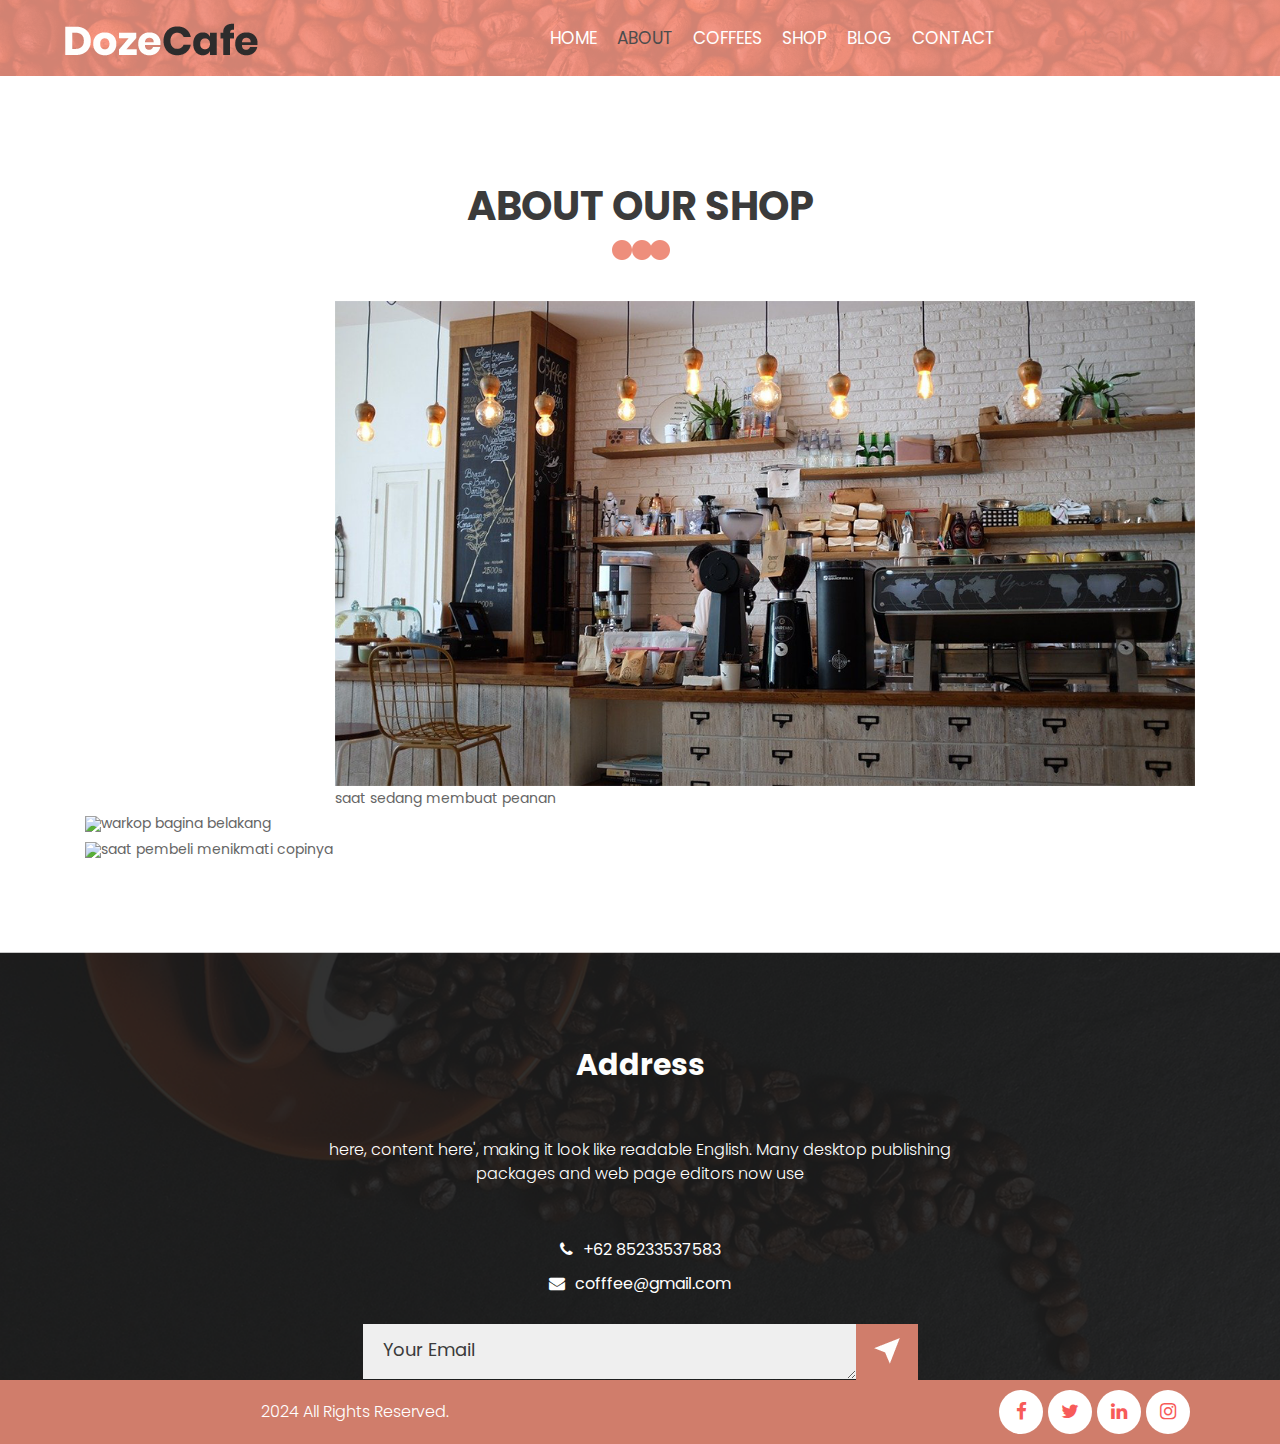
==== commit 659bdbba: "Add files via upload" ====
--- a/about.html
+++ b/about.html
@@ -84,10 +84,14 @@
             </div>
          </div>
          <div class="about_section_2 layout_padding">
-            <div class="image_iman"><img src="images/about-img.png" class="about_img"></div>
-            <div class=""> <img src="" alt=""></div>
+            <div class="image_iman"><img src="images/about-img.png" class="about_img">saat sedang membuat peanan</div>
+
+            <div class="image_iman_2"><img src="images/about_1.jpeg" >warkop bagina belakang</div>
+
+            <div class="image_iman_1"><img src="images/about_2.jpeg" >saat pembeli menikmati copinya </div>
 
          </div>
+
       </div>
    </div>
    </div>
